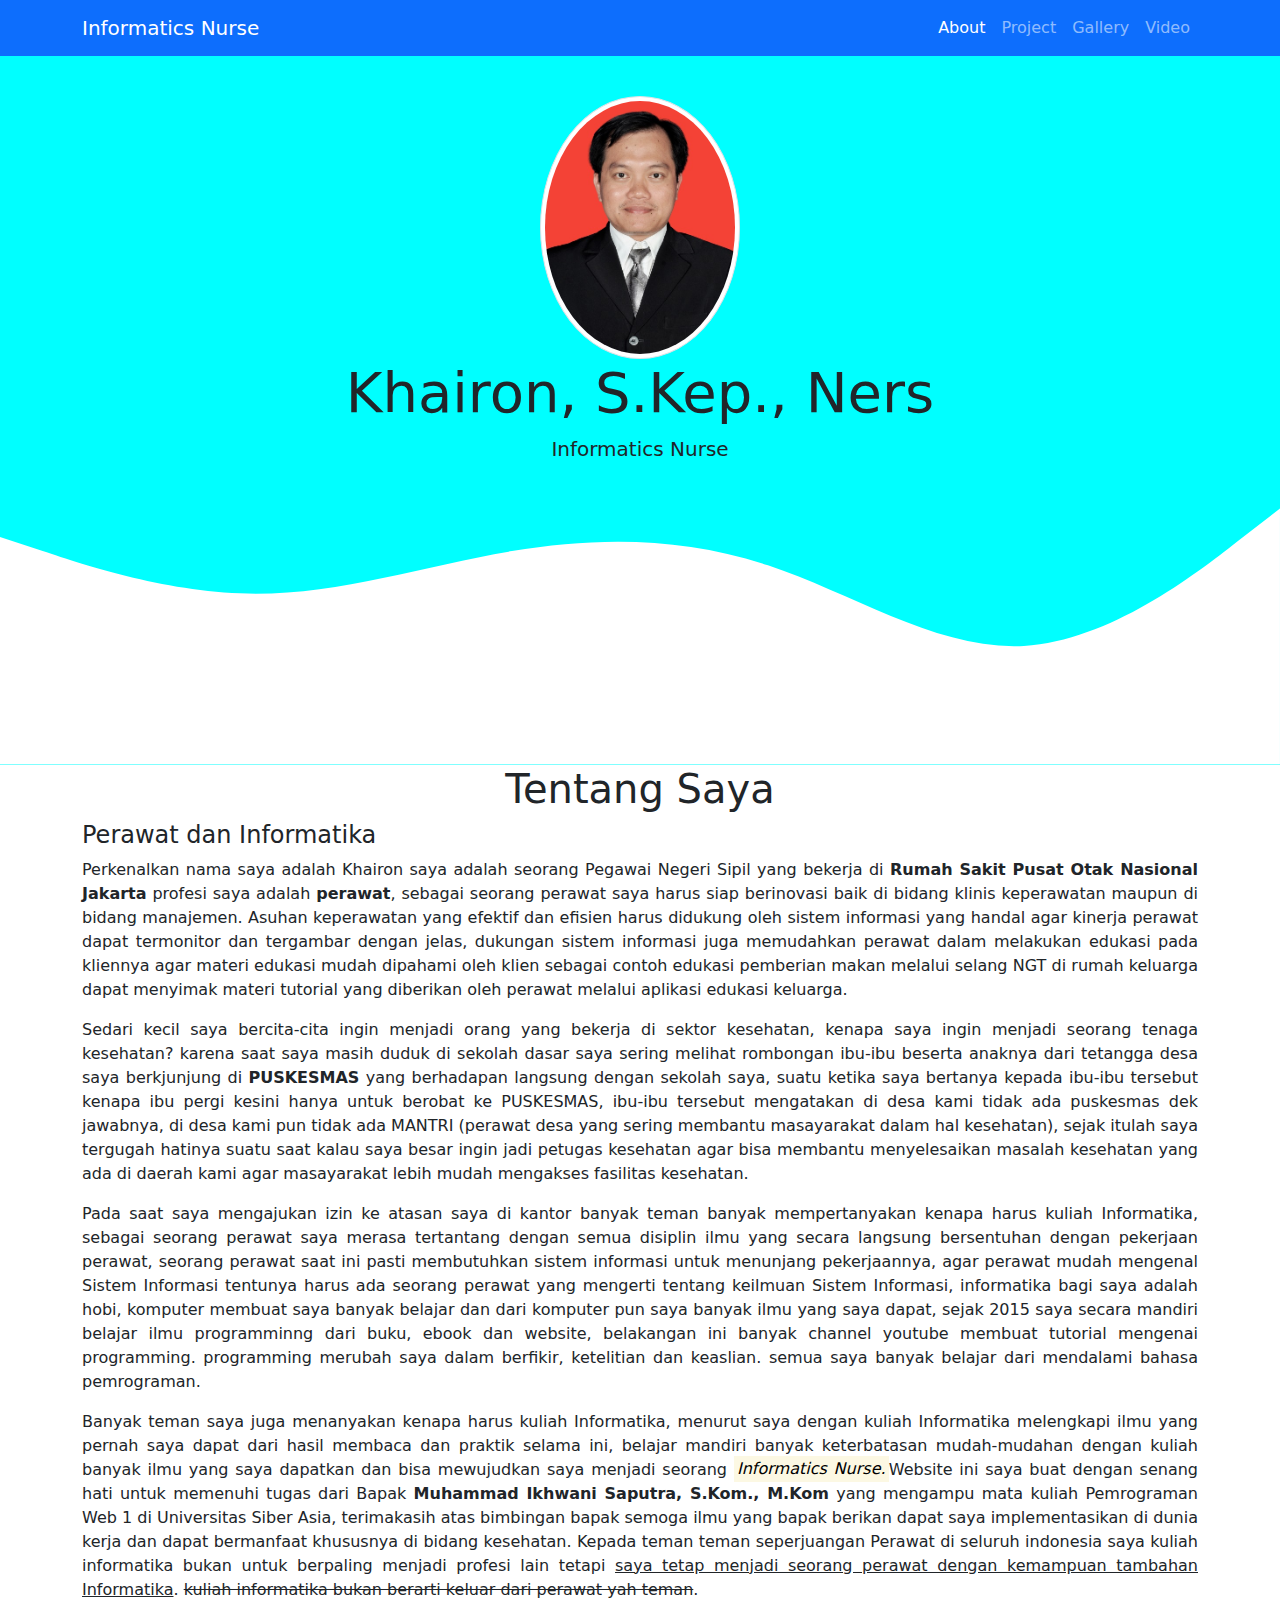
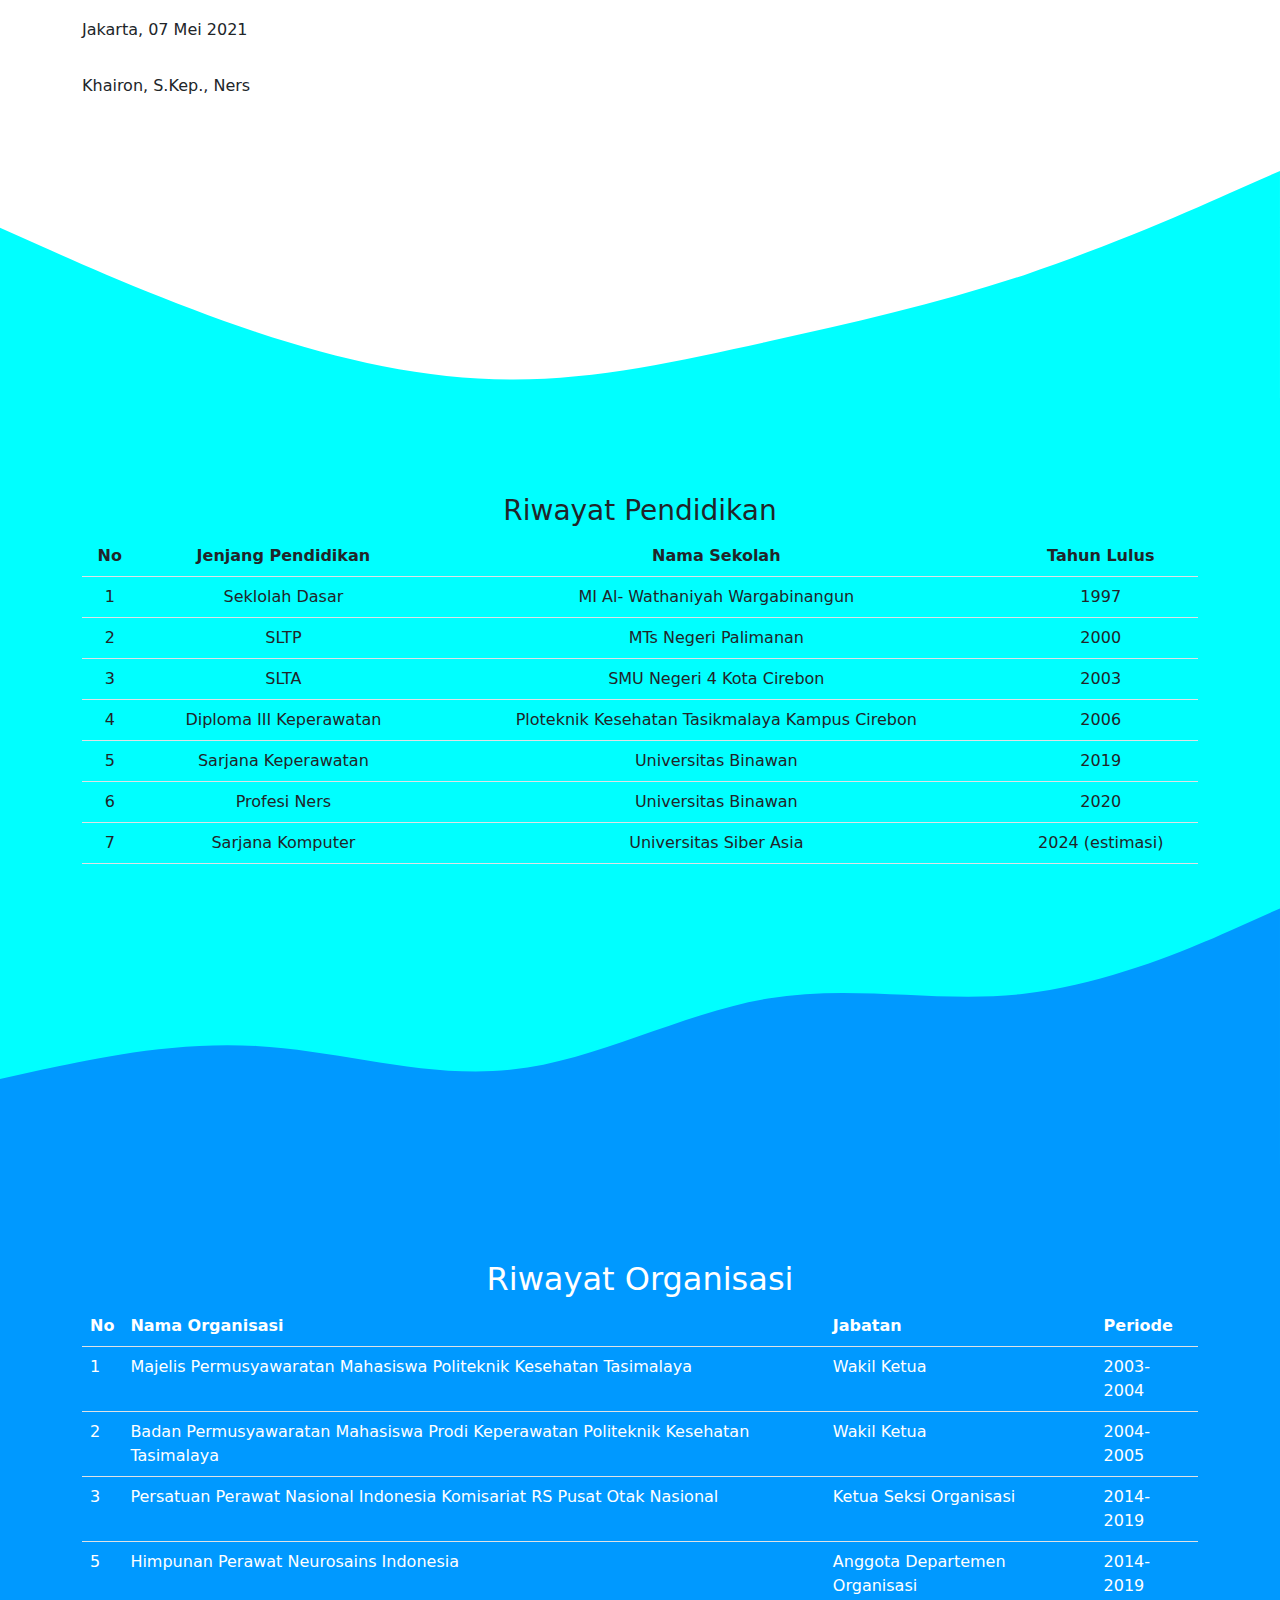
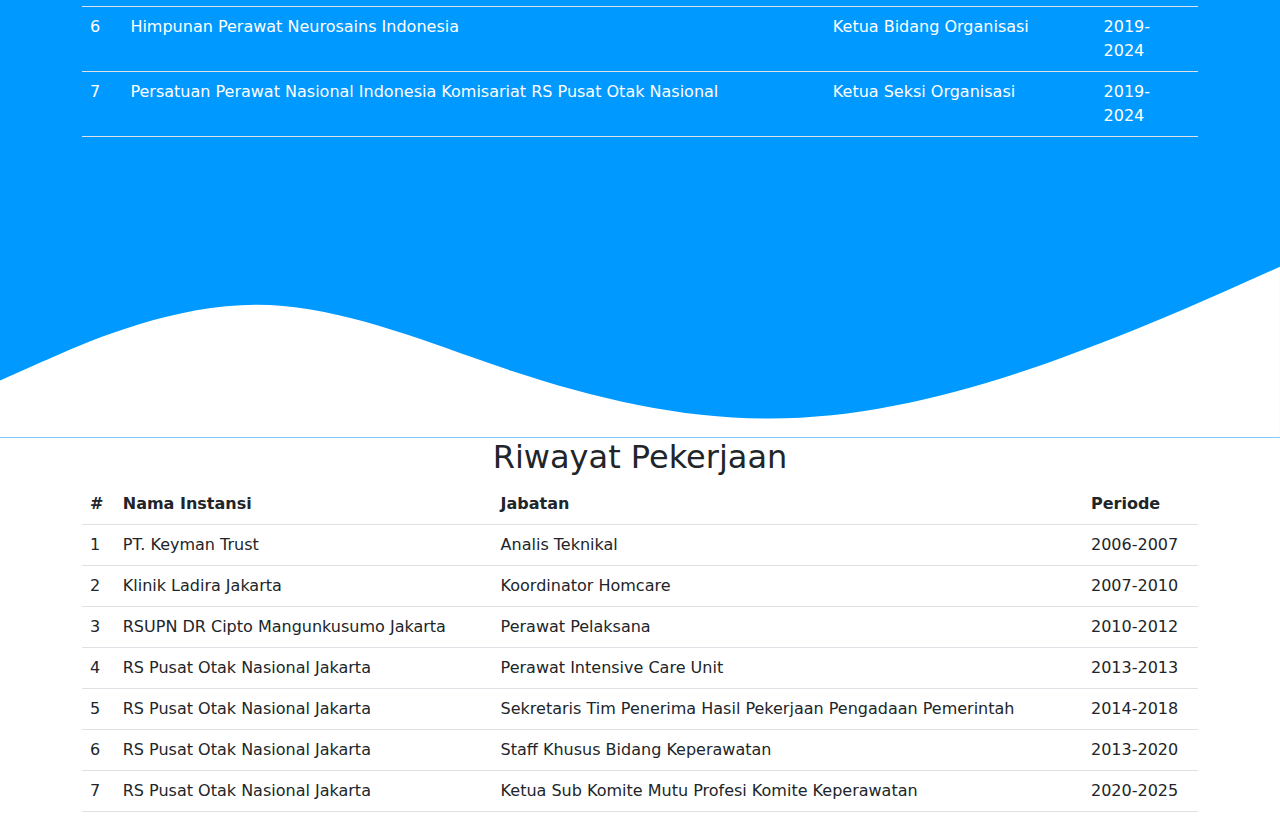
==== index.html @ 21960ce5 "Tugas 1 Pemrograman Web 1 UNSIA" ====
<!doctype html>
<html lang="en">
    <head>
    <!-- Required meta tags -->
    <meta charset="utf-8">
    <meta name="viewport" content="width=device-width, initial-scale=1">

    <!-- Bootstrap CSS -->
    <link href="assets/css/bs.css" rel="stylesheet">
    <!--MyCss-->
    <link href="assets/css/style.css" rel="stylesheet">

    <!--JAva Script-->
    <script src="https://cdn.jsdelivr.net/npm/bootstrap@5.0.0/dist/js/bootstrap.bundle.min.js"></script>

    <title>BIODATA | KHAIRON</title>
    </head>
<body>
    
        <nav class="navbar navbar-expand-lg navbar-dark bg-primary">
        <div class="container">
            <a class="navbar-brand" href="#">Informatics Nurse</a>
            <button class="navbar-toggler" type="button" data-bs-toggle="collapse" data-bs-target="#navbarNavAltMarkup" aria-controls="navbarNavAltMarkup" aria-expanded="false" aria-label="Toggle navigation">
            <span class="navbar-toggler-icon"></span>
            </button>
            <div class="collapse navbar-collapse" id="navbarNavAltMarkup">
            <div class="navbar-nav ms-auto">
                <a class="nav-link active" href="#">About</a>
                <a class="nav-link" href="project.html">Project</a>
                <a class="nav-link" href="gallery.html">Gallery</a>
                <a class="nav-link" href="video.html">Video</a>
            </div>
            </div>
        </div>
        </nav>
        <section class="jumbotron text-center">
            <img src="assets/img/200401010072.jpg" alt="khairon" width="200" class="rounded-circle img-thumbnail">
            <h1 class="display-4">Khairon, S.Kep., Ners</h1>
            <p class="lead">Informatics Nurse</p>
            <svg xmlns="http://www.w3.org/2000/svg" viewBox="0 0 1440 320">
                <path
                fill="#ffffff"
                fill-opacity="10"
                d="M0,64L48,80C96,96,192,128,288,128C384,128,480,96,576,80C672,64,768,64,864,96C960,128,1056,192,1152,186.7C1248,181,1344,107,1392,69.3L1440,32L1440,320L1392,320C1344,320,1248,320,1152,320C1056,320,960,320,864,320C768,320,672,320,576,320C480,320,384,320,288,320C192,320,96,320,48,320L0,320Z"
                ></path>
            </svg>
        </section>
        <section class="about">
            <div class="container">
                <div class="row ">
                    <h1 class="text-center">Tentang Saya</h1>
                    <h4>Perawat dan Informatika</h4>
                    <p align="justify">Perkenalkan nama saya adalah Khairon saya adalah seorang Pegawai Negeri Sipil yang bekerja di <b>Rumah Sakit Pusat Otak Nasional Jakarta</b> profesi saya adalah <b>perawat</b>, sebagai seorang perawat saya harus siap berinovasi baik di bidang klinis keperawatan maupun di bidang manajemen. Asuhan keperawatan yang efektif dan efisien harus didukung oleh sistem informasi yang handal agar kinerja perawat dapat termonitor dan tergambar dengan jelas, dukungan sistem informasi juga memudahkan perawat dalam melakukan edukasi pada kliennya agar materi edukasi mudah dipahami oleh klien sebagai contoh edukasi pemberian makan melalui selang NGT di rumah keluarga dapat menyimak materi tutorial yang diberikan oleh perawat melalui aplikasi edukasi keluarga. </p>
                    <p align="justify">Sedari kecil saya bercita-cita ingin menjadi orang yang bekerja di sektor kesehatan, kenapa saya ingin menjadi seorang tenaga kesehatan? karena saat saya masih duduk di sekolah dasar saya sering melihat rombongan ibu-ibu beserta anaknya dari tetangga desa saya berkjunjung di <b>PUSKESMAS</b> yang berhadapan langsung dengan sekolah saya, suatu ketika saya bertanya kepada ibu-ibu tersebut kenapa ibu pergi kesini hanya untuk berobat ke PUSKESMAS, ibu-ibu tersebut mengatakan di desa kami tidak ada puskesmas dek jawabnya, di desa kami pun tidak ada MANTRI (perawat desa yang sering membantu masayarakat dalam hal kesehatan), sejak itulah saya tergugah hatinya suatu saat kalau saya besar ingin jadi petugas kesehatan agar bisa membantu menyelesaikan masalah kesehatan yang ada di daerah kami agar masayarakat lebih mudah mengakses fasilitas kesehatan.</p>
                    <p align="justify">Pada saat saya mengajukan izin ke atasan saya di kantor banyak teman banyak mempertanyakan kenapa harus kuliah Informatika, sebagai seorang perawat saya merasa tertantang dengan semua disiplin ilmu yang secara langsung bersentuhan dengan pekerjaan perawat, seorang perawat saat ini pasti membutuhkan sistem informasi untuk menunjang pekerjaannya, agar perawat mudah mengenal Sistem Informasi tentunya harus ada seorang perawat yang mengerti tentang keilmuan Sistem Informasi, informatika bagi saya adalah hobi, komputer membuat saya banyak belajar dan dari komputer pun saya banyak ilmu yang saya dapat, sejak 2015 saya secara mandiri belajar ilmu programminng dari buku, ebook dan website, belakangan ini banyak channel youtube membuat tutorial mengenai programming. programming merubah saya dalam berfikir, ketelitian dan keaslian. semua saya banyak belajar dari mendalami bahasa pemrograman. </p>
                    <p align="justify">Banyak teman saya juga menanyakan kenapa harus kuliah Informatika, menurut saya dengan kuliah Informatika melengkapi ilmu yang pernah saya dapat dari hasil membaca dan praktik selama ini, belajar mandiri banyak keterbatasan mudah-mudahan dengan kuliah banyak ilmu yang saya dapatkan dan bisa mewujudkan saya menjadi seorang <mark><i>Informatics Nurse.</i></mark>Website ini saya buat dengan senang hati untuk memenuhi tugas dari Bapak <b>Muhammad Ikhwani Saputra, S.Kom., M.Kom</b> yang mengampu mata kuliah Pemrograman Web 1 di Universitas Siber Asia, terimakasih atas bimbingan bapak semoga ilmu yang bapak berikan dapat saya implementasikan di dunia kerja dan dapat bermanfaat khususnya di bidang kesehatan. Kepada teman teman seperjuangan Perawat di seluruh indonesia saya kuliah informatika bukan untuk berpaling menjadi profesi lain tetapi <u>saya tetap menjadi seorang perawat dengan kemampuan tambahan Informatika</u>. <s>kuliah informatika bukan berarti keluar dari perawat yah teman</s>.</p>
                    <p>Jakarta, 07 Mei 2021</p>
                    <p></p>
                    <p>Khairon, S.Kep., Ners</p>
                </div>
            </div>
            <svg xmlns="http://www.w3.org/2000/svg" viewBox="0 0 1440 320">
                <path fill="#00ffff" fill-opacity="1" d="M0,128L48,149.3C96,171,192,213,288,245.3C384,277,480,299,576,298.7C672,299,768,277,864,256C960,235,1056,213,1152,181.3C1248,149,1344,107,1392,85.3L1440,64L1440,320L1392,320C1344,320,1248,320,1152,320C1056,320,960,320,864,320C768,320,672,320,576,320C480,320,384,320,288,320C192,320,96,320,48,320L0,320Z"></path>
            </svg>
        </section>
        <section class="pendidikan">
            <div class="container">
                <div class="row">
                    <div class="col-md-12 text-center">
                        <h3>Riwayat Pendidikan</h3>
                        <table class="table table-hover">
                            <tr>
                                <th>No</th>
                                <th>Jenjang Pendidikan</th>
                                <th>Nama Sekolah</th>
                                <th>Tahun Lulus</th>
                            </tr>
                            <!--Jenjang Sekolah Dasar-->
                            <tr>
                                <td>1</td>
                                <td>Seklolah Dasar</td>
                                <td>MI Al- Wathaniyah Wargabinangun</td>
                                <td>1997</td>
                            </tr>
                            <!--Jenjang SLTP-->
                            <tr>
                                <td>2</td>
                                <td>SLTP</td>
                                <td>MTs Negeri Palimanan</td>
                                <td>2000</td>
                            </tr>
                            <!--Jenjang SLTA-->
                            <tr>
                                <td>3</td>
                                <td>SLTA</td>
                                <td>SMU Negeri 4 Kota Cirebon</td>
                                <td>2003</td>
                            </tr>
                            <!--Jenjang Diploma-->
                            <tr>
                                <td>4</td>
                                <td>Diploma III Keperawatan</td>
                                <td>Ploteknik Kesehatan Tasikmalaya Kampus Cirebon</td>
                                <td>2006</td>
                            </tr>
                            <!--Jenjang Sarjana-->
                            <tr>
                                <td>5</td>
                                <td>Sarjana Keperawatan</td>
                                <td>Universitas Binawan</td>
                                <td>2019</td>
                            </tr>
                            <!--Jenjang Profesi-->
                            <tr>
                                <td>6</td>
                                <td>Profesi Ners</td>
                                <td>Universitas Binawan</td>
                                <td>2020</td>
                            </tr>
                            <!--Jenjang Sarjana Komputer-->
                            <tr>
                                <td>7</td>
                                <td>Sarjana Komputer</td>
                                <td>Universitas Siber Asia</td>
                                <td>2024 (estimasi)</td>
                            </tr>
                        </table>
                    </div>
                </div>
            </div>
            <svg xmlns="http://www.w3.org/2000/svg" viewBox="0 0 1440 320"><path fill="#0099ff" fill-opacity="1" d="M0,224L48,213.3C96,203,192,181,288,186.7C384,192,480,224,576,213.3C672,203,768,149,864,133.3C960,117,1056,139,1152,128C1248,117,1344,75,1392,53.3L1440,32L1440,320L1392,320C1344,320,1248,320,1152,320C1056,320,960,320,864,320C768,320,672,320,576,320C480,320,384,320,288,320C192,320,96,320,48,320L0,320Z"></path></svg>
        </section>
        <section class="organisasi">
            <div class="container">
                <div class="row">
                    <div class="col-md-12 text-white">
                        <h2 class="text-center">Riwayat Organisasi</h2>
                        <table class="table text-white table-hover"> 
                            <tr>
                                <th>No</th>
                                <th>Nama Organisasi</th>
                                <th>Jabatan</th>
                                <th>Periode</th>
                            </tr>
                            <tr>
                                <td>1</td>
                                <td>Majelis Permusyawaratan Mahasiswa Politeknik Kesehatan Tasimalaya</td>
                                <td>Wakil Ketua</td>
                                <td>2003-2004</td>
                            </tr>
                            <tr>
                                <td>2</td>
                                <td>Badan Permusyawaratan Mahasiswa Prodi Keperawatan Politeknik Kesehatan Tasimalaya</td>
                                <td>Wakil Ketua</td>
                                <td>2004-2005</td>
                            </tr>
                            <tr>
                                <td>3</td>
                                <td>Persatuan Perawat Nasional Indonesia Komisariat RS Pusat Otak Nasional</td>
                                <td>Ketua Seksi Organisasi</td>
                                <td>2014-2019</td>
                            </tr>
                            <tr>
                                <td>5</td>
                                <td>Himpunan Perawat Neurosains Indonesia</td>
                                <td>Anggota Departemen Organisasi</td>
                                <td>2014-2019</td>
                            </tr>
                            <tr>
                                <td>6</td>
                                <td>Himpunan Perawat Neurosains Indonesia</td>
                                <td>Ketua Bidang Organisasi</td>
                                <td>2019-2024</td>
                            </tr>
                            <tr>
                                <td>7</td>
                                <td>Persatuan Perawat Nasional Indonesia Komisariat RS Pusat Otak Nasional</td>
                                <td>Ketua Seksi Organisasi</td>
                                <td>2019-2024</td>
                            </tr>
                        </table>
                    </div>
                </div>
            </div>
            <svg xmlns="http://www.w3.org/2000/svg" viewBox="0 0 1440 320">
                <path fill="#ffffff" fill-opacity="1" 
                d="M0,256L48,234.7C96,213,192,171,288,170.7C384,171,480,213,576,245.3C672,277,768,299,864,298.7C960,299,1056,277,1152,245.3C1248,213,1344,171,1392,149.3L1440,128L1440,320L1392,320C1344,320,1248,320,1152,320C1056,320,960,320,864,320C768,320,672,320,576,320C480,320,384,320,288,320C192,320,96,320,48,320L0,320Z"></path></svg>
        </section>
        <section>
            <div class="container">
                <div class="row">
                    <div class="col-md-12 table-responsive">
                        <h2 class="text-center">Riwayat Pekerjaan</h2>
                        <table class="table table-hover">
                            <tr>
                                <th>#</th>
                                <th>Nama Instansi</th>
                                <th>Jabatan</th>
                                <th>Periode</th>
                            </tr>
                            <tr>
                                <td>1</td>
                                <td>PT. Keyman Trust</td>
                                <td>Analis Teknikal</td>
                                <td>2006-2007</td>
                            </tr>
                            <tr>
                                <td>2</td>
                                <td>Klinik Ladira Jakarta</td>
                                <td>Koordinator Homcare</td>
                                <td>2007-2010</td>
                            </tr>
                            <tr>
                                <td>3</td>
                                <td>RSUPN DR Cipto Mangunkusumo Jakarta</td>
                                <td>Perawat Pelaksana</td>
                                <td>2010-2012</td>
                            </tr>
                            <tr>
                                <td>4</td>
                                <td>RS Pusat Otak Nasional Jakarta</td>
                                <td>Perawat Intensive Care Unit</td>
                                <td>2013-2013</td>
                            </tr>
                            <tr>
                                <td>5</td>
                                <td>RS Pusat Otak Nasional Jakarta</td>
                                <td>Sekretaris Tim Penerima Hasil Pekerjaan Pengadaan Pemerintah</td>
                                <td>2014-2018</td>
                            </tr>
                            <tr>
                                <td>6</td>
                                <td>RS Pusat Otak Nasional Jakarta</td>
                                <td>Staff Khusus Bidang Keperawatan</td>
                                <td>2013-2020</td>
                            </tr>
                            <tr>
                                <td>7</td>
                                <td>RS Pusat Otak Nasional Jakarta</td>
                                <td>Ketua Sub Komite Mutu Profesi Komite Keperawatan</td>
                                <td>2020-2025</td>
                            </tr>
                        </table>
                    </div>
                </div>
            </div>
        </section>
</body>  
</html>
---- assets/css/style.css ----
.jumbotron{
    padding-top : 6rem;
    background-color: aqua;
}
.pendidikan {
    padding-top: 6rem;
    background-color: aqua;
}
.organisasi{
    padding-top: 6rem;
    background-color: #0099ff;
}
.navbar {
    overflow: hidden;
    position: fixed;
    /* Set the navbar to fixed position */
    top: 0;
    /* Position the navbar at the top of the page */
    width: 100%;
    /* Full width */
}
body{
    min-height: 1000px;
}
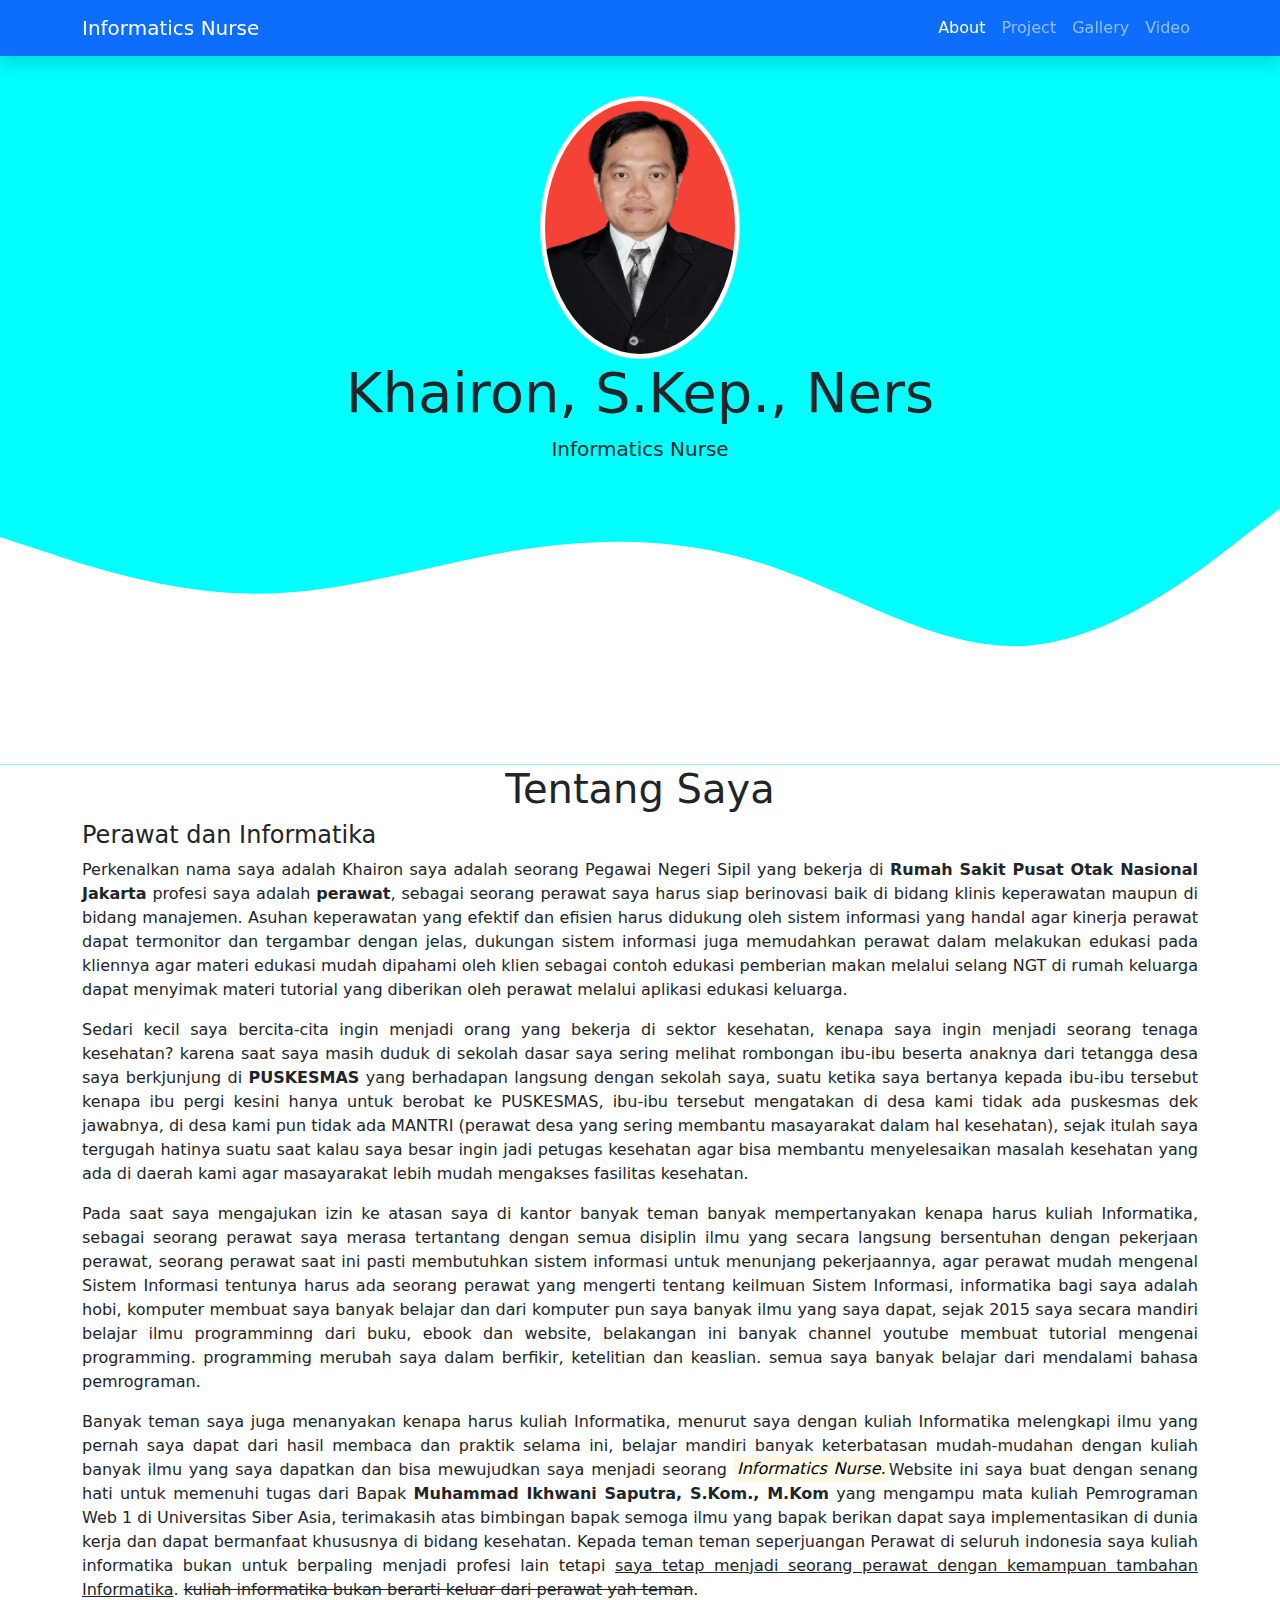
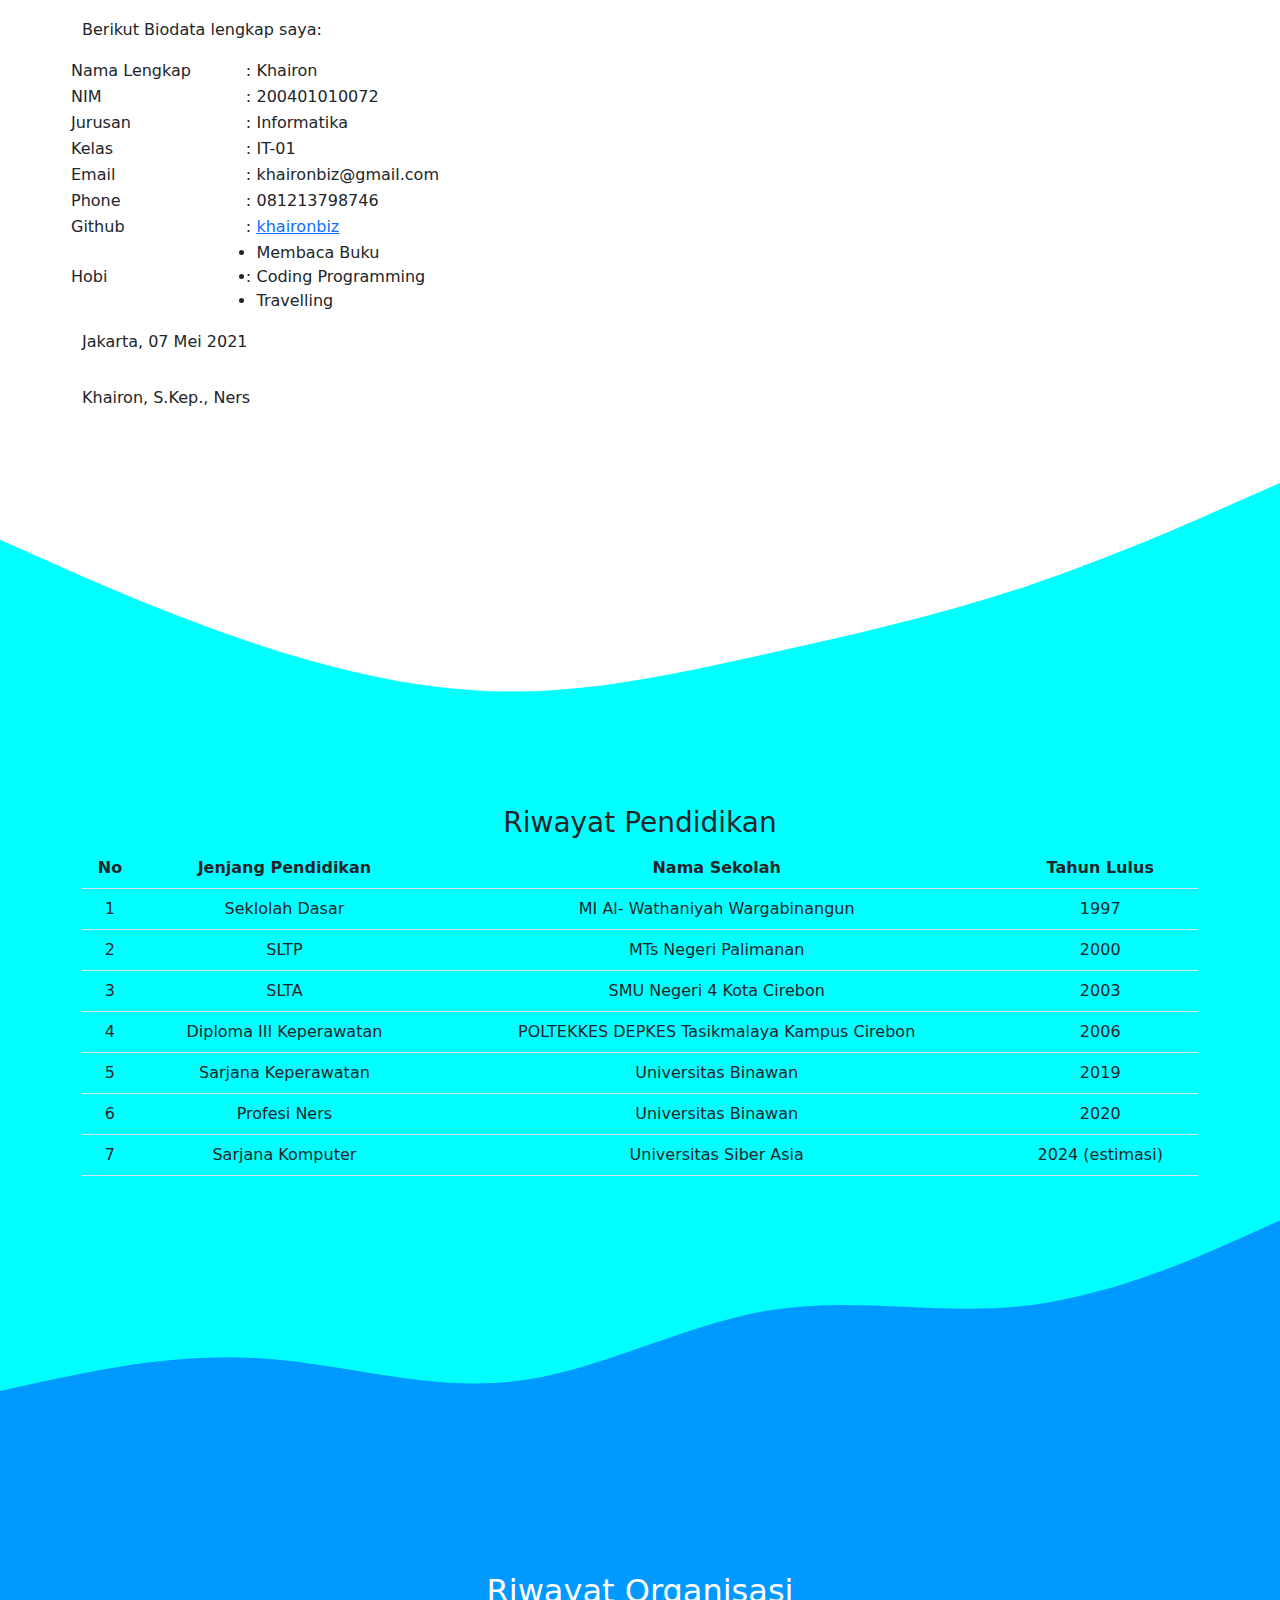
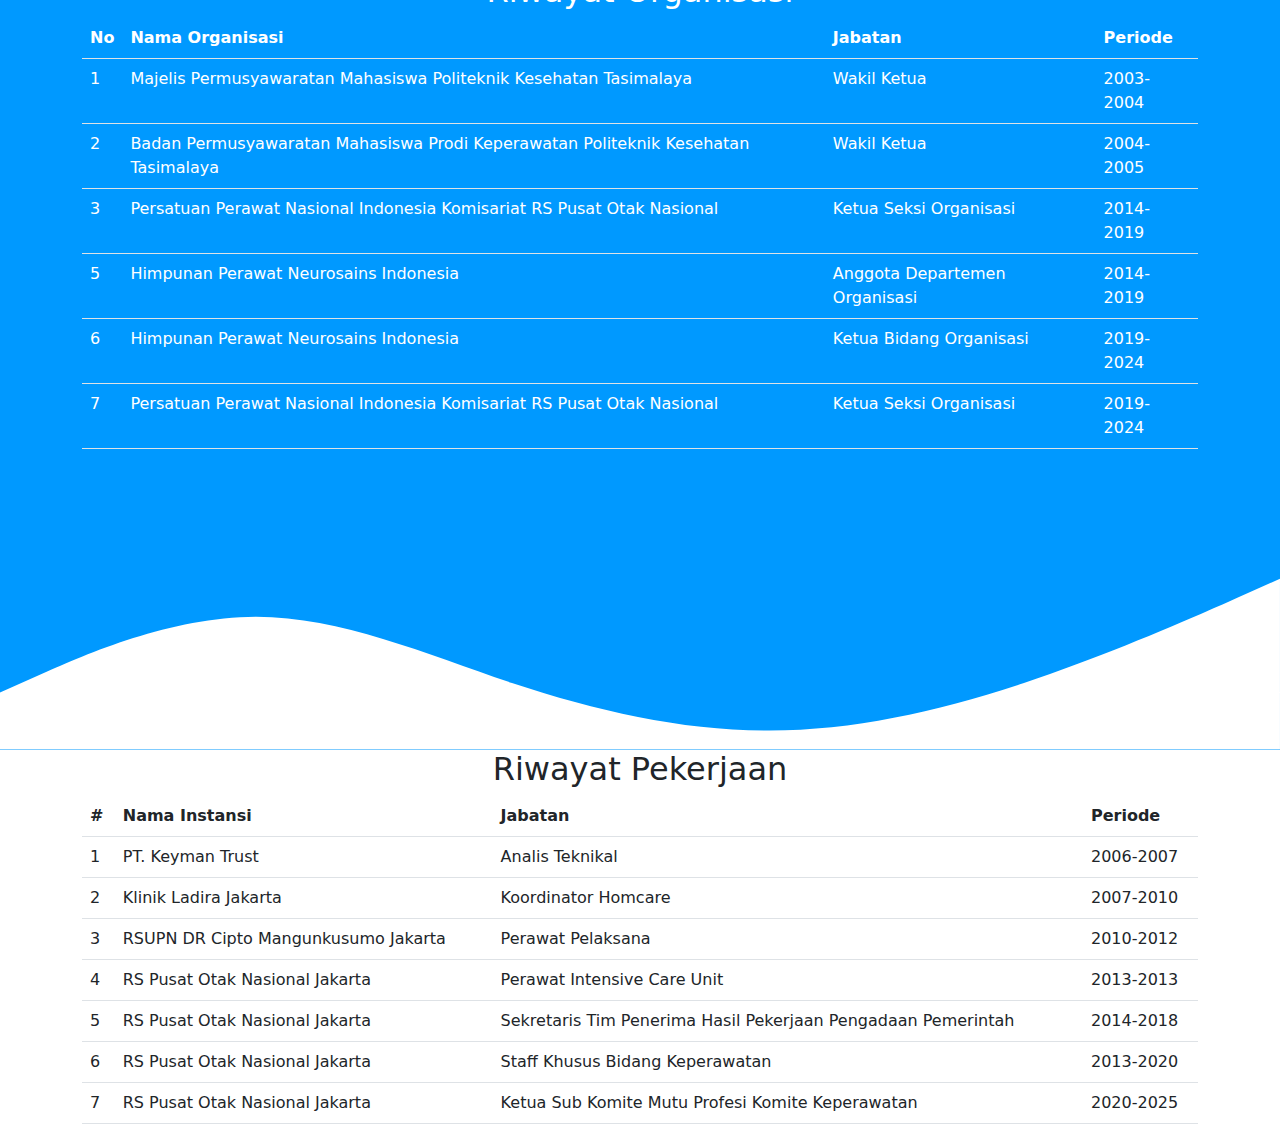
==== commit 7e2915a2: "menambahkan video" ====
--- a/index.html
+++ b/index.html
@@ -10,14 +10,15 @@
     <!--MyCss-->
     <link href="assets/css/style.css" rel="stylesheet">
 
+    <link rel="icon" href="https://getbootstrap.com/docs/5.0/assets/img/favicons/favicon-32x32.png" sizes="32x32" type="image/png">
+
     <!--JAva Script-->
     <script src="https://cdn.jsdelivr.net/npm/bootstrap@5.0.0/dist/js/bootstrap.bundle.min.js"></script>
-
     <title>BIODATA | KHAIRON</title>
     </head>
 <body>
-    
-        <nav class="navbar navbar-expand-lg navbar-dark bg-primary">
+    <!--Navbar-->
+        <nav class="navbar navbar-expand-lg navbar-dark bg-primary shadow fixed-top">
         <div class="container">
             <a class="navbar-brand" href="#">Informatics Nurse</a>
             <button class="navbar-toggler" type="button" data-bs-toggle="collapse" data-bs-target="#navbarNavAltMarkup" aria-controls="navbarNavAltMarkup" aria-expanded="false" aria-label="Toggle navigation">
@@ -25,7 +26,7 @@
             </button>
             <div class="collapse navbar-collapse" id="navbarNavAltMarkup">
             <div class="navbar-nav ms-auto">
-                <a class="nav-link active" href="#">About</a>
+                <a class="nav-link active" href="index.html">About</a>
                 <a class="nav-link" href="project.html">Project</a>
                 <a class="nav-link" href="gallery.html">Gallery</a>
                 <a class="nav-link" href="video.html">Video</a>
@@ -54,6 +55,54 @@
                     <p align="justify">Sedari kecil saya bercita-cita ingin menjadi orang yang bekerja di sektor kesehatan, kenapa saya ingin menjadi seorang tenaga kesehatan? karena saat saya masih duduk di sekolah dasar saya sering melihat rombongan ibu-ibu beserta anaknya dari tetangga desa saya berkjunjung di <b>PUSKESMAS</b> yang berhadapan langsung dengan sekolah saya, suatu ketika saya bertanya kepada ibu-ibu tersebut kenapa ibu pergi kesini hanya untuk berobat ke PUSKESMAS, ibu-ibu tersebut mengatakan di desa kami tidak ada puskesmas dek jawabnya, di desa kami pun tidak ada MANTRI (perawat desa yang sering membantu masayarakat dalam hal kesehatan), sejak itulah saya tergugah hatinya suatu saat kalau saya besar ingin jadi petugas kesehatan agar bisa membantu menyelesaikan masalah kesehatan yang ada di daerah kami agar masayarakat lebih mudah mengakses fasilitas kesehatan.</p>
                     <p align="justify">Pada saat saya mengajukan izin ke atasan saya di kantor banyak teman banyak mempertanyakan kenapa harus kuliah Informatika, sebagai seorang perawat saya merasa tertantang dengan semua disiplin ilmu yang secara langsung bersentuhan dengan pekerjaan perawat, seorang perawat saat ini pasti membutuhkan sistem informasi untuk menunjang pekerjaannya, agar perawat mudah mengenal Sistem Informasi tentunya harus ada seorang perawat yang mengerti tentang keilmuan Sistem Informasi, informatika bagi saya adalah hobi, komputer membuat saya banyak belajar dan dari komputer pun saya banyak ilmu yang saya dapat, sejak 2015 saya secara mandiri belajar ilmu programminng dari buku, ebook dan website, belakangan ini banyak channel youtube membuat tutorial mengenai programming. programming merubah saya dalam berfikir, ketelitian dan keaslian. semua saya banyak belajar dari mendalami bahasa pemrograman. </p>
                     <p align="justify">Banyak teman saya juga menanyakan kenapa harus kuliah Informatika, menurut saya dengan kuliah Informatika melengkapi ilmu yang pernah saya dapat dari hasil membaca dan praktik selama ini, belajar mandiri banyak keterbatasan mudah-mudahan dengan kuliah banyak ilmu yang saya dapatkan dan bisa mewujudkan saya menjadi seorang <mark><i>Informatics Nurse.</i></mark>Website ini saya buat dengan senang hati untuk memenuhi tugas dari Bapak <b>Muhammad Ikhwani Saputra, S.Kom., M.Kom</b> yang mengampu mata kuliah Pemrograman Web 1 di Universitas Siber Asia, terimakasih atas bimbingan bapak semoga ilmu yang bapak berikan dapat saya implementasikan di dunia kerja dan dapat bermanfaat khususnya di bidang kesehatan. Kepada teman teman seperjuangan Perawat di seluruh indonesia saya kuliah informatika bukan untuk berpaling menjadi profesi lain tetapi <u>saya tetap menjadi seorang perawat dengan kemampuan tambahan Informatika</u>. <s>kuliah informatika bukan berarti keluar dari perawat yah teman</s>.</p>
+                    <p>Berikut Biodata lengkap saya:</p>
+                    <table style="width: 450px;">
+                        <tr>
+                            <td>Nama Lengkap</td>
+                            <td>:</td>
+                            <td>Khairon</td>
+                        </tr>
+                        <tr>
+                            <td>NIM</td>
+                            <td>:</td>
+                            <td>200401010072</td>
+                        </tr>
+                        <tr>
+                            <td>Jurusan</td>
+                            <td>:</td>
+                            <td>Informatika</td>
+                        </tr>
+                        <tr>
+                            <td>Kelas</td>
+                            <td>:</td>
+                            <td>IT-01</td>
+                        </tr>
+                        <tr>
+                            <td>Email</td>
+                            <td>:</td>
+                            <td>khaironbiz@gmail.com</td>
+                        </tr>
+                        <tr>
+                            <td>Phone</td>
+                            <td>:</td>
+                            <td>081213798746</td>
+                        </tr>
+                        <tr>
+                            <td>Github</td>
+                            <td>:</td>
+                            <td><a href="https://github.com/khaironbiz" target="_blank">khaironbiz</a></td>
+                        </tr>
+                        <tr>
+                            <td>Hobi</td>
+                            <td>:</td>
+                            <td>
+                                <li>Membaca Buku</li>
+                                <li>Coding Programming</li>
+                                <li>Travelling</li>
+                            </td>
+                        </tr>
+                    </table>
+                    <p></p>
                     <p>Jakarta, 07 Mei 2021</p>
                     <p></p>
                     <p>Khairon, S.Kep., Ners</p>
@@ -100,7 +149,7 @@
                             <tr>
                                 <td>4</td>
                                 <td>Diploma III Keperawatan</td>
-                                <td>Ploteknik Kesehatan Tasikmalaya Kampus Cirebon</td>
+                                <td>POLTEKKES DEPKES Tasikmalaya Kampus Cirebon</td>
                                 <td>2006</td>
                             </tr>
                             <!--Jenjang Sarjana-->
--- a/assets/css/style.css
+++ b/assets/css/style.css
@@ -1,24 +1,24 @@
-.jumbotron{
-    padding-top : 6rem;
-    background-color: aqua;
+.jumbotron {
+  padding-top: 6rem;
+  background-color: aqua;
 }
 .pendidikan {
-    padding-top: 6rem;
-    background-color: aqua;
+  padding-top: 6rem;
+  background-color: aqua;
 }
-.organisasi{
-    padding-top: 6rem;
-    background-color: #0099ff;
+.organisasi {
+  padding-top: 6rem;
+  background-color: #0099ff;
 }
-.navbar {
-    overflow: hidden;
-    position: fixed;
-    /* Set the navbar to fixed position */
-    top: 0;
-    /* Position the navbar at the top of the page */
-    width: 100%;
-    /* Full width */
+.gallery {
+  padding-top: 6rem;
+  background-color: aqua;
 }
-body{
-    min-height: 1000px;
+.video {
+  padding-top: 6rem;
+  background-color: aqua;
 }
+
+body {
+  min-height: 1000px;
+}
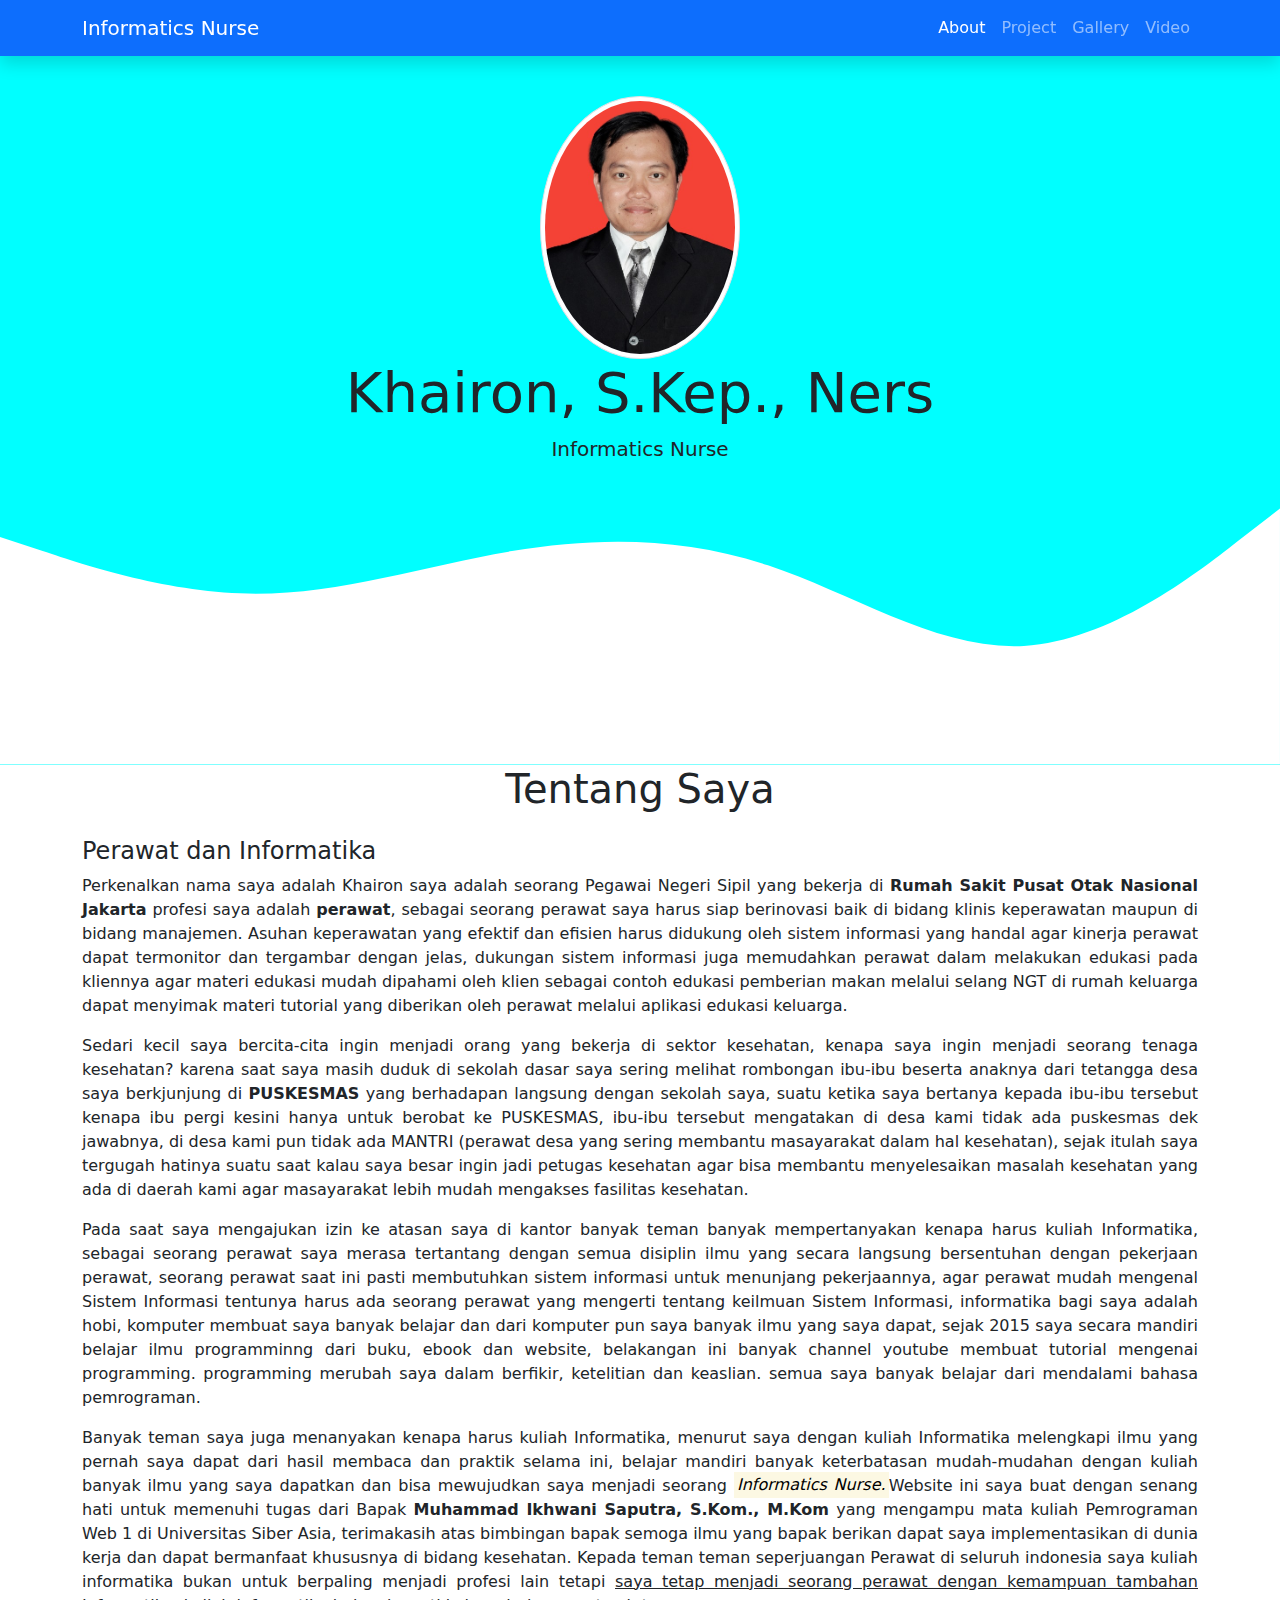
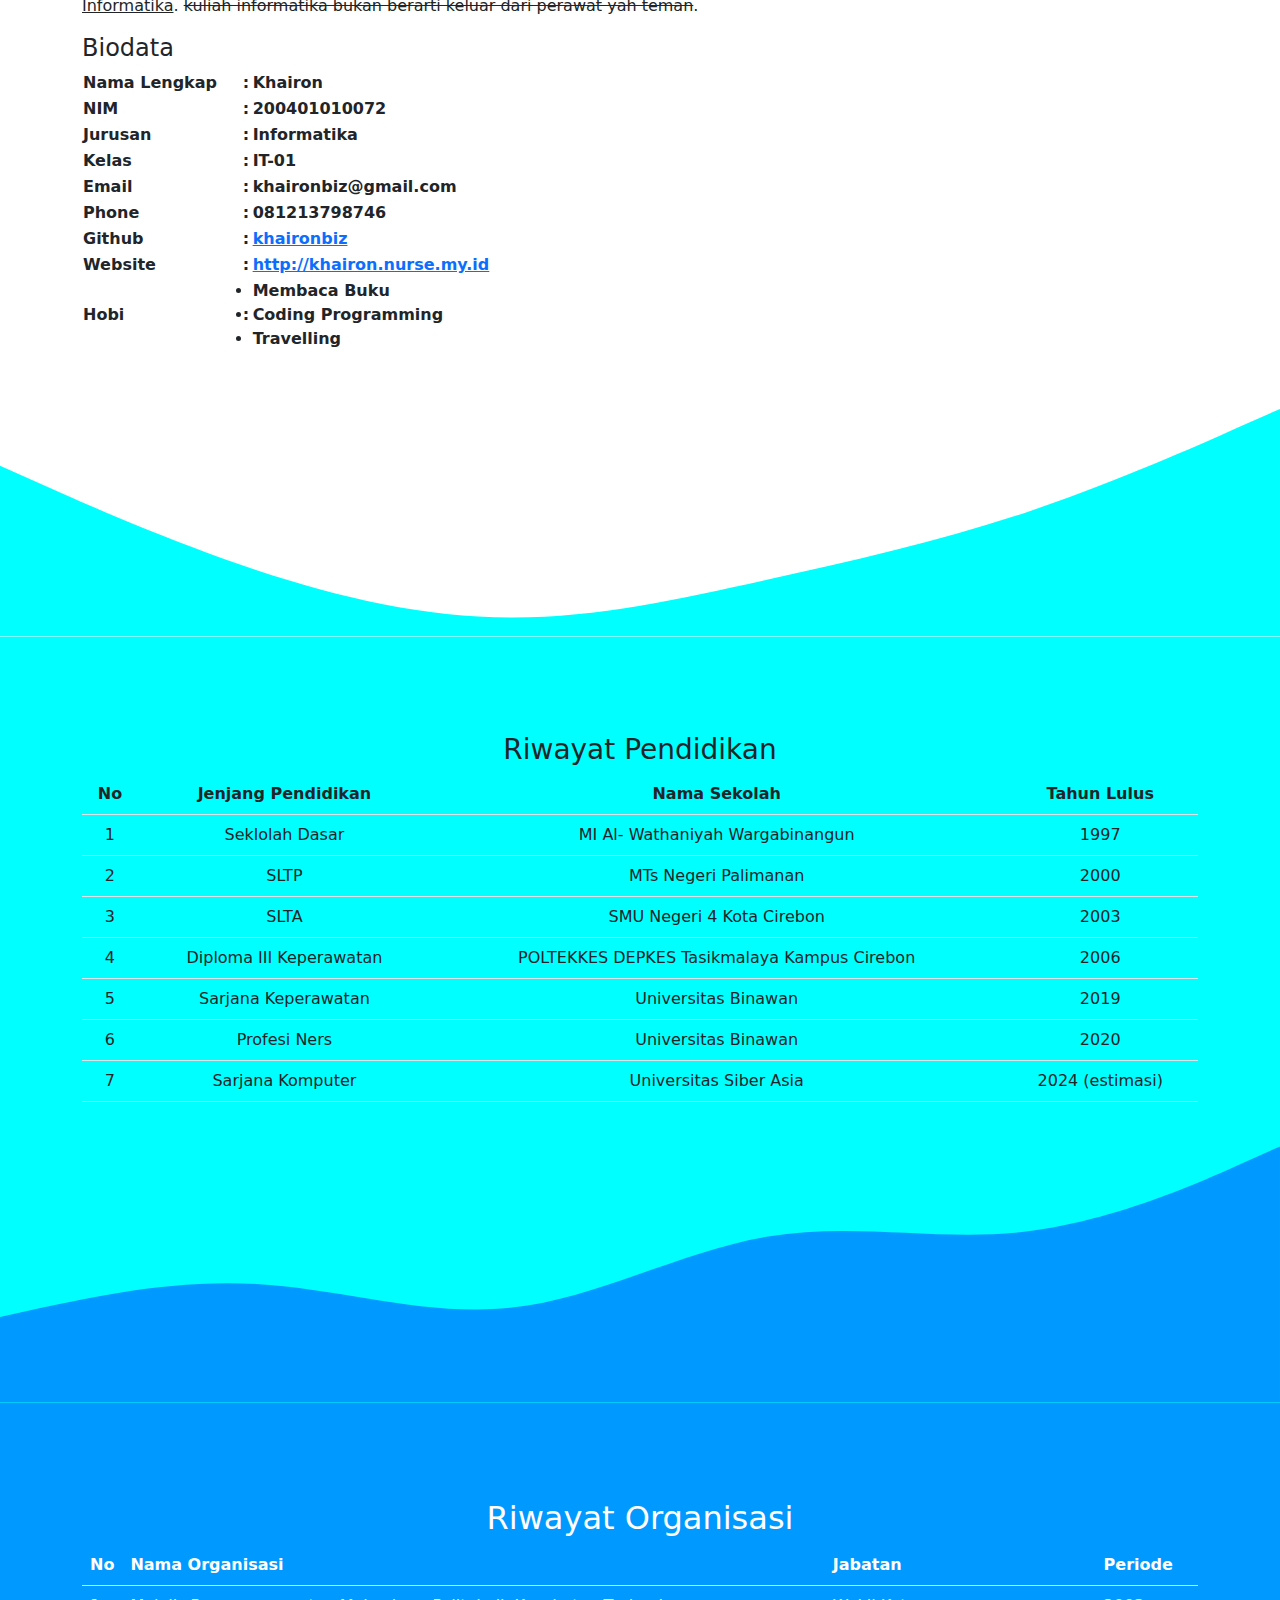
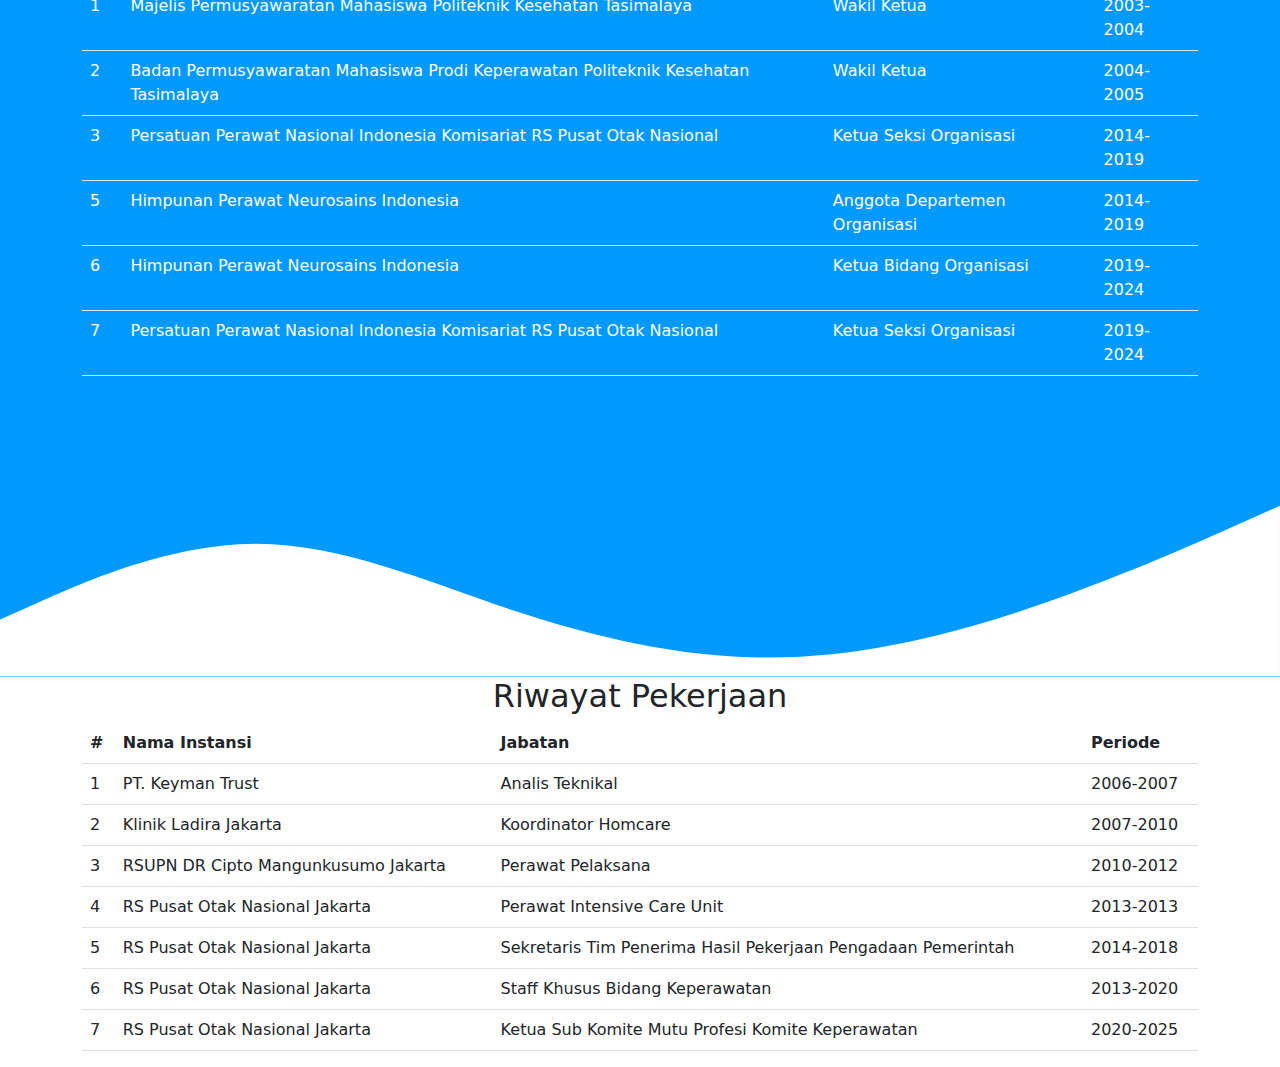
==== commit c20e9a2a: "menambahkan zip" ====
--- a/index.html
+++ b/index.html
@@ -1,3 +1,10 @@
+<!--Nama        : Khairon           -->
+<!--NIM         : 200401010072      -->
+<!--Jurusan     : Informatika       -->
+<!--Kelas       : IT-01             -->
+<!--Tahun       : 2021              -->
+<!--Mata Kuliah : Pemrograman Web 1 -->
+
 <!doctype html>
 <html lang="en">
     <head>
@@ -13,8 +20,8 @@
     <link rel="icon" href="https://getbootstrap.com/docs/5.0/assets/img/favicons/favicon-32x32.png" sizes="32x32" type="image/png">
 
     <!--JAva Script-->
-    <script src="https://cdn.jsdelivr.net/npm/bootstrap@5.0.0/dist/js/bootstrap.bundle.min.js"></script>
-    <title>BIODATA | KHAIRON</title>
+    <script src="assets/js/script.js"></script>
+    <title>ABOUT | KHAIRON</title>
     </head>
 <body>
     <!--Navbar-->
@@ -49,63 +56,68 @@
         <section class="about">
             <div class="container">
                 <div class="row ">
-                    <h1 class="text-center">Tentang Saya</h1>
+                    <h1 class="text-center mb-4">Tentang Saya</h1>
                     <h4>Perawat dan Informatika</h4>
                     <p align="justify">Perkenalkan nama saya adalah Khairon saya adalah seorang Pegawai Negeri Sipil yang bekerja di <b>Rumah Sakit Pusat Otak Nasional Jakarta</b> profesi saya adalah <b>perawat</b>, sebagai seorang perawat saya harus siap berinovasi baik di bidang klinis keperawatan maupun di bidang manajemen. Asuhan keperawatan yang efektif dan efisien harus didukung oleh sistem informasi yang handal agar kinerja perawat dapat termonitor dan tergambar dengan jelas, dukungan sistem informasi juga memudahkan perawat dalam melakukan edukasi pada kliennya agar materi edukasi mudah dipahami oleh klien sebagai contoh edukasi pemberian makan melalui selang NGT di rumah keluarga dapat menyimak materi tutorial yang diberikan oleh perawat melalui aplikasi edukasi keluarga. </p>
                     <p align="justify">Sedari kecil saya bercita-cita ingin menjadi orang yang bekerja di sektor kesehatan, kenapa saya ingin menjadi seorang tenaga kesehatan? karena saat saya masih duduk di sekolah dasar saya sering melihat rombongan ibu-ibu beserta anaknya dari tetangga desa saya berkjunjung di <b>PUSKESMAS</b> yang berhadapan langsung dengan sekolah saya, suatu ketika saya bertanya kepada ibu-ibu tersebut kenapa ibu pergi kesini hanya untuk berobat ke PUSKESMAS, ibu-ibu tersebut mengatakan di desa kami tidak ada puskesmas dek jawabnya, di desa kami pun tidak ada MANTRI (perawat desa yang sering membantu masayarakat dalam hal kesehatan), sejak itulah saya tergugah hatinya suatu saat kalau saya besar ingin jadi petugas kesehatan agar bisa membantu menyelesaikan masalah kesehatan yang ada di daerah kami agar masayarakat lebih mudah mengakses fasilitas kesehatan.</p>
                     <p align="justify">Pada saat saya mengajukan izin ke atasan saya di kantor banyak teman banyak mempertanyakan kenapa harus kuliah Informatika, sebagai seorang perawat saya merasa tertantang dengan semua disiplin ilmu yang secara langsung bersentuhan dengan pekerjaan perawat, seorang perawat saat ini pasti membutuhkan sistem informasi untuk menunjang pekerjaannya, agar perawat mudah mengenal Sistem Informasi tentunya harus ada seorang perawat yang mengerti tentang keilmuan Sistem Informasi, informatika bagi saya adalah hobi, komputer membuat saya banyak belajar dan dari komputer pun saya banyak ilmu yang saya dapat, sejak 2015 saya secara mandiri belajar ilmu programminng dari buku, ebook dan website, belakangan ini banyak channel youtube membuat tutorial mengenai programming. programming merubah saya dalam berfikir, ketelitian dan keaslian. semua saya banyak belajar dari mendalami bahasa pemrograman. </p>
                     <p align="justify">Banyak teman saya juga menanyakan kenapa harus kuliah Informatika, menurut saya dengan kuliah Informatika melengkapi ilmu yang pernah saya dapat dari hasil membaca dan praktik selama ini, belajar mandiri banyak keterbatasan mudah-mudahan dengan kuliah banyak ilmu yang saya dapatkan dan bisa mewujudkan saya menjadi seorang <mark><i>Informatics Nurse.</i></mark>Website ini saya buat dengan senang hati untuk memenuhi tugas dari Bapak <b>Muhammad Ikhwani Saputra, S.Kom., M.Kom</b> yang mengampu mata kuliah Pemrograman Web 1 di Universitas Siber Asia, terimakasih atas bimbingan bapak semoga ilmu yang bapak berikan dapat saya implementasikan di dunia kerja dan dapat bermanfaat khususnya di bidang kesehatan. Kepada teman teman seperjuangan Perawat di seluruh indonesia saya kuliah informatika bukan untuk berpaling menjadi profesi lain tetapi <u>saya tetap menjadi seorang perawat dengan kemampuan tambahan Informatika</u>. <s>kuliah informatika bukan berarti keluar dari perawat yah teman</s>.</p>
-                    <p>Berikut Biodata lengkap saya:</p>
-                    <table style="width: 450px;">
-                        <tr>
-                            <td>Nama Lengkap</td>
-                            <td>:</td>
-                            <td>Khairon</td>
-                        </tr>
-                        <tr>
-                            <td>NIM</td>
-                            <td>:</td>
-                            <td>200401010072</td>
-                        </tr>
-                        <tr>
-                            <td>Jurusan</td>
-                            <td>:</td>
-                            <td>Informatika</td>
-                        </tr>
-                        <tr>
-                            <td>Kelas</td>
-                            <td>:</td>
-                            <td>IT-01</td>
-                        </tr>
-                        <tr>
-                            <td>Email</td>
-                            <td>:</td>
-                            <td>khaironbiz@gmail.com</td>
-                        </tr>
-                        <tr>
-                            <td>Phone</td>
-                            <td>:</td>
-                            <td>081213798746</td>
-                        </tr>
-                        <tr>
-                            <td>Github</td>
-                            <td>:</td>
-                            <td><a href="https://github.com/khaironbiz" target="_blank">khaironbiz</a></td>
-                        </tr>
-                        <tr>
-                            <td>Hobi</td>
-                            <td>:</td>
-                            <td>
-                                <li>Membaca Buku</li>
-                                <li>Coding Programming</li>
-                                <li>Travelling</li>
-                            </td>
-                        </tr>
-                    </table>
-                    <p></p>
-                    <p>Jakarta, 07 Mei 2021</p>
-                    <p></p>
-                    <p>Khairon, S.Kep., Ners</p>
+                    <h4>Biodata</h4>
+                    <div class="table-responsive">
+                        <table style="width: 450px;">
+                            <tr>
+                                <th>Nama Lengkap</th>
+                                <th>:</th>
+                                <th>Khairon</th>
+                            </tr>
+                            <tr>
+                                <th>NIM</th>
+                                <th>:</th>
+                                <th>200401010072</th>
+                            </tr>
+                            <tr>
+                                <th>Jurusan</th>
+                                <th>:</th>
+                                <th>Informatika</th>
+                            </tr>
+                            <tr>
+                                <th>Kelas</th>
+                                <th>:</th>
+                                <th>IT-01</th>
+                            </tr>
+                            <tr>
+                                <th>Email</th>
+                                <th>:</th>
+                                <th>khaironbiz@gmail.com</th>
+                            </tr>
+                            <tr>
+                                <th>Phone</th>
+                                <th>:</th>
+                                <th>081213798746</th>
+                            </tr>
+                            <tr>
+                                <th>Github</th>
+                                <th>:</th>
+                                <th><a href="https://github.com/khaironbiz" target="_blank">khaironbiz</a></th>
+                            </tr>
+                            <tr>
+                                <th>Website</th>
+                                <th>:</th>
+                                <th><a href="http://khairon.nurse.my.id" target="_blank">http://khairon.nurse.my.id</a></th>
+                            </tr>
+                            <tr>
+                                <th>Hobi</th>
+                                <th>:</th>
+                                <th>
+                                    <li>Membaca Buku</li>
+                                    <li>Coding Programming</li>
+                                    <li>Travelling</li>
+                                </th>
+                            </tr>
+                        </table>
+                    </div>
+                    
+                    
                 </div>
             </div>
             <svg xmlns="http://www.w3.org/2000/svg" viewBox="0 0 1440 320">
--- a/assets/css/style.css
+++ b/assets/css/style.css
@@ -14,6 +14,10 @@
   padding-top: 6rem;
   background-color: aqua;
 }
+.project {
+  padding-top: 6rem;
+  background-color: #0099ff;
+}
 .video {
   padding-top: 6rem;
   background-color: aqua;
